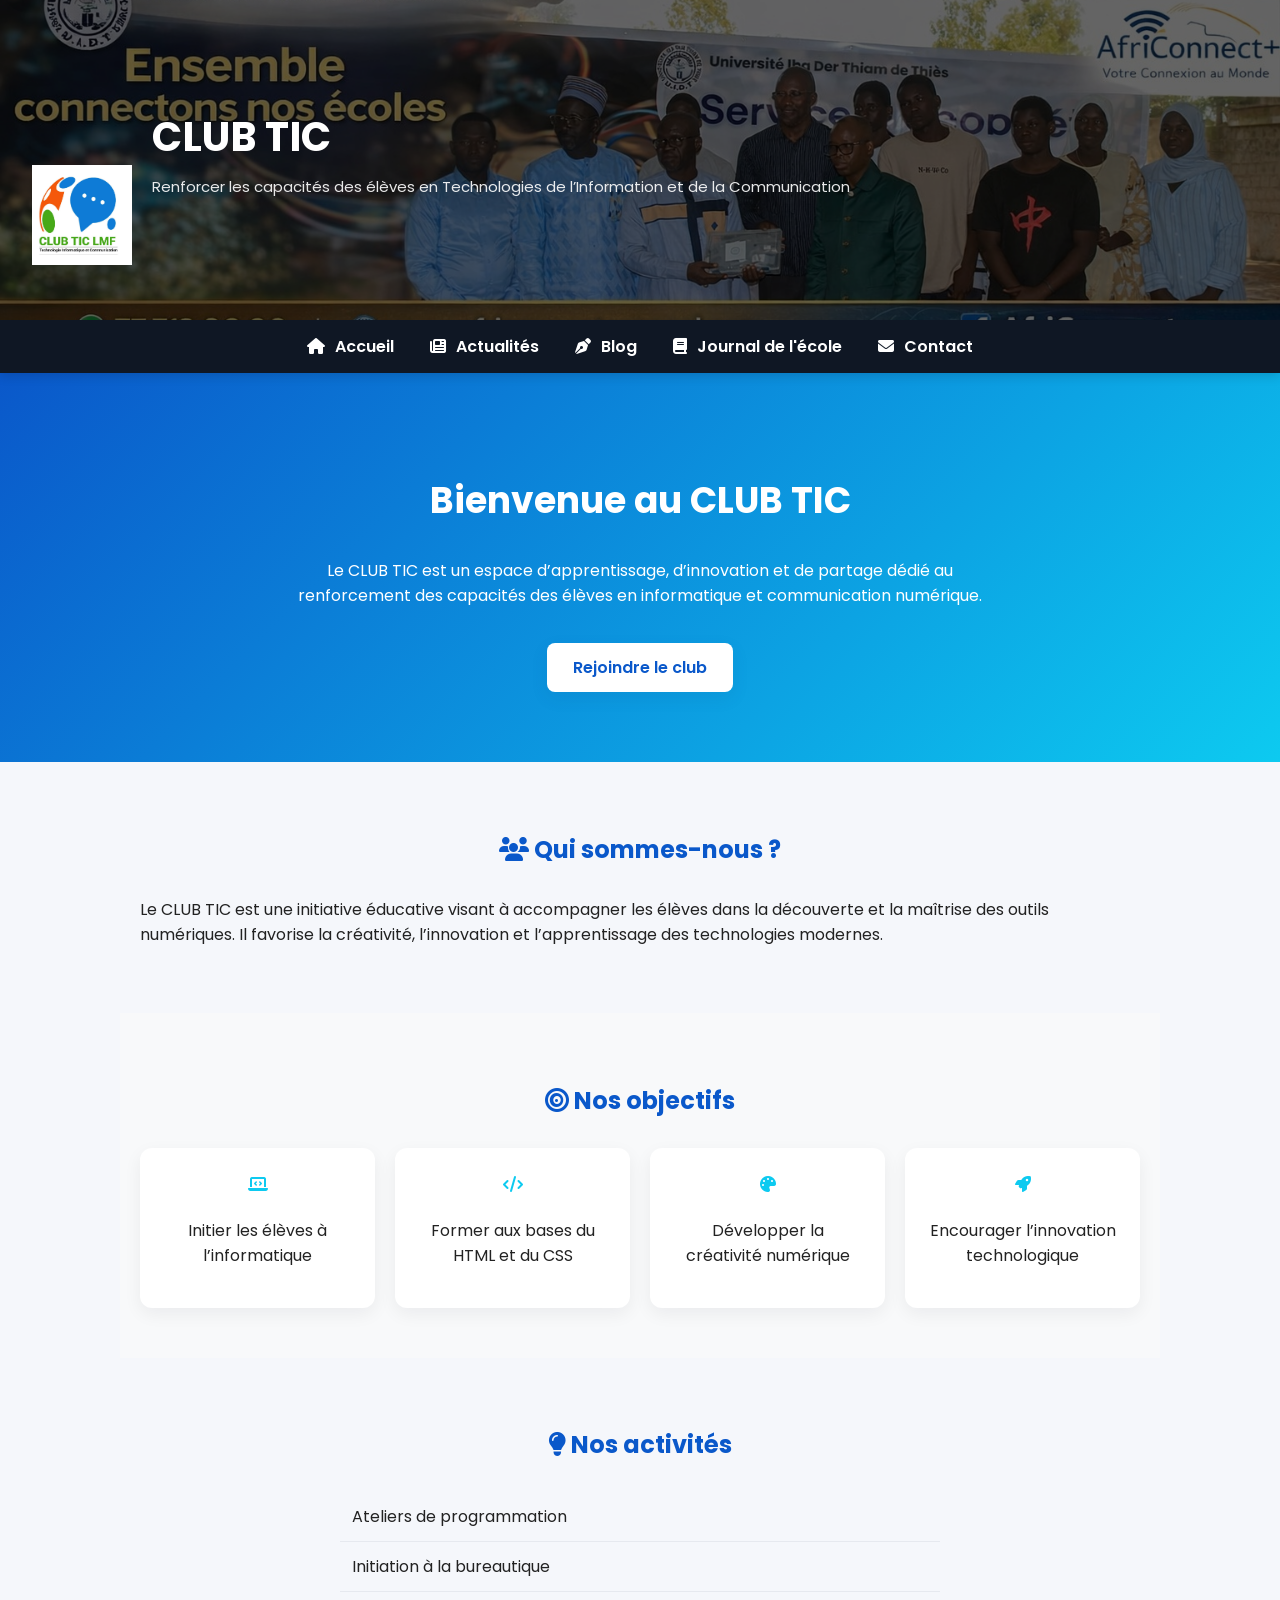
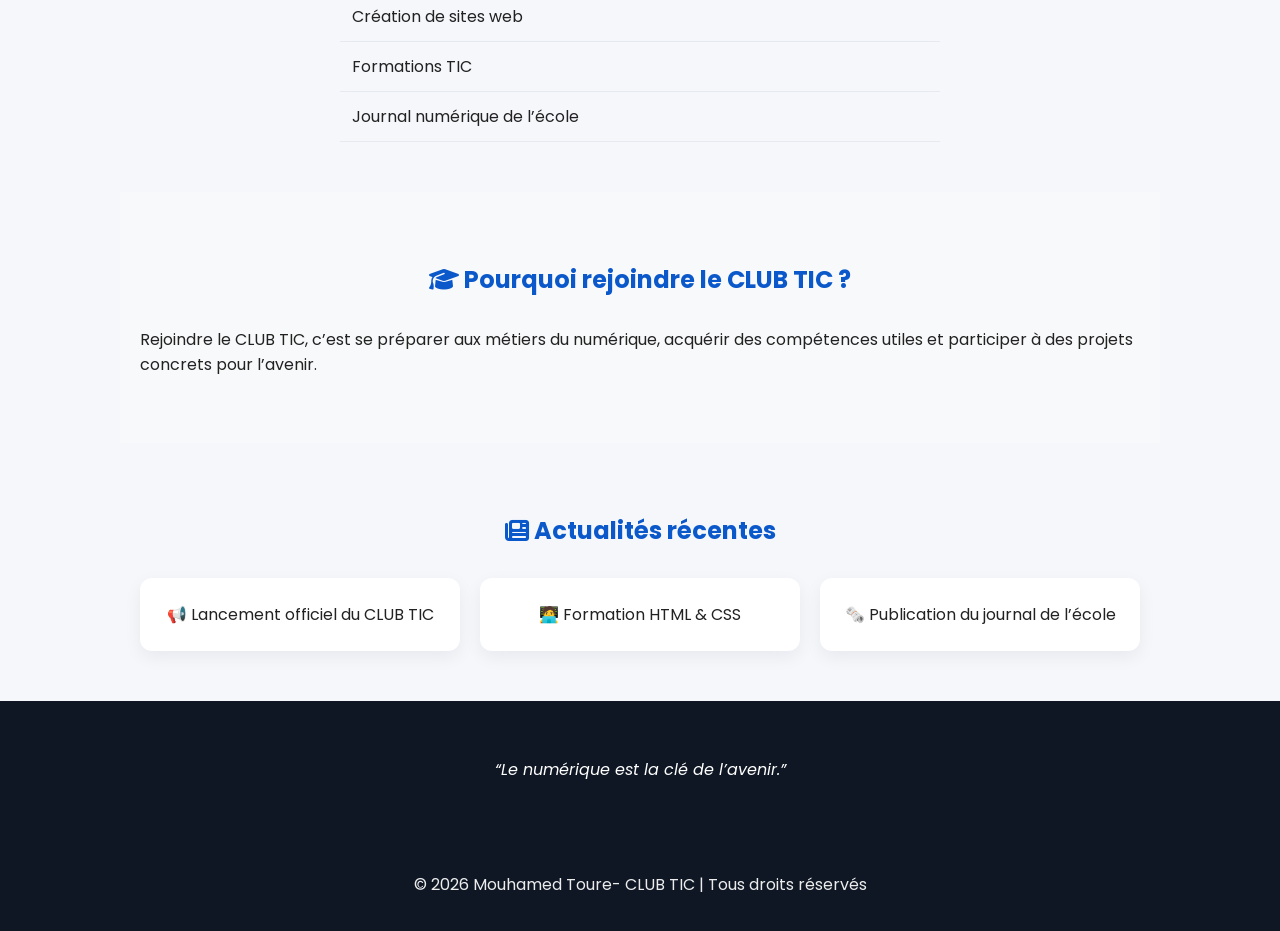
==== sitewebmf.html @ 50161efe "Add files via upload" ====
<!DOCTYPE html>
<html lang="fr">
<head>
    <meta charset="UTF-8">
    <title>CLUB TIC</title>

    <!-- Google Fonts -->
    <link href="https://fonts.googleapis.com/css2?family=Poppins:wght@300;400;600;700&display=swap" rel="stylesheet">

    <!-- CSS principal -->
    <link rel="stylesheet" href="siteweb.css">

    <!-- Icônes Font Awesome -->
    <link rel="stylesheet" href="https://cdnjs.cloudflare.com/ajax/libs/font-awesome/6.5.0/css/all.min.css">
</head>
<body>

    <a class="skip-link" href="#main">Passer au contenu</a>

<!-- ======================
     BANNIÈRE
====================== -->
<header class="banner">
    <div class="banner-content">
        <img src="images/logo.png" alt="Logo CLUB TIC" class="logo">

        <div class="banner-text">
            <h1>CLUB TIC</h1>
            <p>Renforcer les capacités des élèves en Technologies de l’Information et de la Communication</p>
        </div>
    </div>
</header>

<!-- ======================
     MENU
====================== -->
<nav class="menu">
    <ul>
        <li><a href="index.html"><i class="fa-solid fa-house"></i> Accueil</a></li>
        <li><a href="actualites.html"><i class="fa-solid fa-newspaper"></i> Actualités</a></li>
        <li><a href="blog.html"><i class="fa-solid fa-pen-nib"></i> Blog</a></li>
        <li><a href="journal.html"><i class="fa-solid fa-book"></i> Journal de l'école</a></li>
        <li><a href="contact.html"><i class="fa-solid fa-envelope"></i> Contact</a></li>
    </ul>
</nav>

<!-- ======================
     CONTENU
====================== -->
<main id="main">

    <!-- HERO -->
    <section class="hero">
        <h2>Bienvenue au CLUB TIC</h2>
        <p>
            Le CLUB TIC est un espace d’apprentissage, d’innovation et de partage
            dédié au renforcement des capacités des élèves en informatique
            et communication numérique.
        </p>
        <a href="#" class="btn">Rejoindre le club</a>
    </section>

    <!-- PRÉSENTATION -->
    <section class="section">
        <h2><i class="fa-solid fa-users"></i> Qui sommes-nous ?</h2>
        <p>
            Le CLUB TIC est une initiative éducative visant à accompagner les élèves
            dans la découverte et la maîtrise des outils numériques.
            Il favorise la créativité, l’innovation et l’apprentissage des technologies modernes.
        </p>
    </section>

    <!-- OBJECTIFS -->
    <section class="section bg-light">
        <h2><i class="fa-solid fa-bullseye"></i> Nos objectifs</h2>

        <div class="cards">
            <div class="card">
                <i class="fa-solid fa-laptop-code icon"></i>
                <p>Initier les élèves à l’informatique</p>
            </div>

            <div class="card">
                <i class="fa-solid fa-code icon"></i>
                <p>Former aux bases du HTML et du CSS</p>
            </div>

            <div class="card">
                <i class="fa-solid fa-palette icon"></i>
                <p>Développer la créativité numérique</p>
            </div>

            <div class="card">
                <i class="fa-solid fa-rocket icon"></i>
                <p>Encourager l’innovation technologique</p>
            </div>
        </div>
    </section>

    <!-- ACTIVITÉS -->
    <section class="section">
        <h2><i class="fa-solid fa-lightbulb"></i> Nos activités</h2>

        <ul class="list">
            <li>Ateliers de programmation</li>
            <li>Initiation à la bureautique</li>
            <li>Création de sites web</li>
            <li>Formations TIC</li>
            <li>Journal numérique de l’école</li>
        </ul>
    </section>

    <!-- POURQUOI -->
    <section class="section bg-light">
        <h2><i class="fa-solid fa-graduation-cap"></i> Pourquoi rejoindre le CLUB TIC ?</h2>
        <p>
            Rejoindre le CLUB TIC, c’est se préparer aux métiers du numérique,
            acquérir des compétences utiles et participer à des projets concrets
            pour l’avenir.
        </p>
    </section>

    <!-- ACTUALITÉS -->
    <section class="section">
        <h2><i class="fa-solid fa-newspaper"></i> Actualités récentes</h2>

        <div class="cards">
            <div class="card">📢 Lancement officiel du CLUB TIC</div>
            <div class="card">🧑‍💻 Formation HTML & CSS</div>
            <div class="card">🗞️ Publication du journal de l’école</div>
        </div>
    </section>

    <!-- CITATION -->
    <section class="quote">
        <p>“Le numérique est la clé de l’avenir.”</p>
    </section>

</main>

<!-- ======================
     PIED DE PAGE
====================== -->
<footer class="footer">
    <p>© 2026  Mouhamed Toure- CLUB TIC | Tous droits réservés</p>
</footer>

</body>
</html>
---- siteweb.css ----
/* ========================
   STYLE GÉNÉRAL
======================== */
:root{
    --bg: #f5f7fb;
    --primary: #0a58ca;
    --accent: #0dcaf0;
    --nav-bg: #0f1724;
    --muted: #6c757d;
}

body {
    margin: 0;
    font-family: 'Poppins', system-ui, -apple-system, 'Segoe UI', Roboto, 'Helvetica Neue', Arial, sans-serif;
    background-color: var(--bg);
    color: #222;
    -webkit-font-smoothing:antialiased;
    -moz-osx-font-smoothing:grayscale;
}

/* ========================
   BANNIÈRE
======================== */
.banner {
    background-image: url("images/banner.jpg");
    background-size: cover;
    background-position: center;
    height: 320px;
    position: relative;
}

.banner::before {
    content: "";
    position: absolute;
    inset: 0;
    background: rgba(0, 0, 0, 0.6);
}

.banner-content {
    position: relative;
    display: flex;
    align-items: center;
    height: 100%;
    padding: 0 32px;
    color: white;
}

.logo {
    width: 100px;
    margin-right: 20px;
    margin-top: 110px; /* descendre le logo davantage dans le site */
}
.banner-text h1 {
    margin: 0;
    font-size: 40px;
    letter-spacing: 0.6px;
}
.banner-text p {
    margin-top: 8px;
    font-size: 15px;
    color: rgba(255,255,255,0.9);
}
.menu {
    background: var(--nav-bg);
    position: sticky;
    top: 0;
    z-index: 50;
    box-shadow: 0 3px 10px rgba(2,6,23,0.15);
}

.menu ul {
    list-style: none;
    margin: 0;
    padding: 0;
    display: flex;
    justify-content: center;
}

.menu ul li a {
    display: block;
    padding: 14px 18px;
    color: white;
    text-decoration: none;
    font-weight: 600;
    transition: background-color .22s ease, color .22s ease, transform .12s ease;
    border-radius: 8px;
}

.menu ul li a i {
    margin-right: 6px;
}

.menu ul li a:hover {
    background-color: rgba(13,202,240,0.12);
    color: var(--accent);
    transform: translateY(-2px);
}

/* ========================
   HERO
======================== */
.hero {
    text-align: center;
    padding: 70px 20px;
    background: linear-gradient(135deg, var(--primary), var(--accent));
    color: white;
}

.hero h2 {
    font-size: 36px;
}

.hero p {
    max-width: 700px;
    margin: 15px auto;
}

.hero-sub{
    max-width: 680px;
    margin: 10px auto 0;
    color: rgba(255,255,255,0.95);
    font-weight: 300;
}

.hero-actions{
    display:flex;
    gap:12px;
    justify-content:center;
    margin-top:20px;
    flex-wrap:wrap;
}

.btn-outline{
    background: transparent;
    color: rgba(255,255,255,0.95);
    border: 2px solid rgba(255,255,255,0.22);
    padding: 10px 22px;
    border-radius: 8px;
    font-weight:600;
    transition: background .18s ease, transform .12s ease, border-color .12s ease;
}
.btn-outline:hover{background: rgba(255,255,255,0.08); border-color: rgba(255,255,255,0.38); transform: translateY(-3px)}
.btn:focus, .btn-outline:focus{outline:3px solid rgba(13,202,240,0.18)}

.btn {
    display: inline-block;
    margin-top: 20px;
    padding: 12px 26px;
    background: white;
    color: var(--primary);
    text-decoration: none;
    font-weight: 600;
    border-radius: 8px;
    box-shadow: 0 6px 18px rgba(12,58,110,0.08);
    transition: transform .18s ease, box-shadow .18s ease;
}

.btn:hover {
    transform: translateY(-3px);
    box-shadow: 0 10px 30px rgba(12,58,110,0.12);
}

/* ========================
   SECTIONS
======================== */
.section {
    padding: 50px 20px;
    max-width: 1000px;
    margin: auto;
}

.section h2 {
    text-align: center;
    color: #0a58ca;
    margin-bottom: 30px;
}

.bg-light {
    background: #f8f9fa;
}

/* ========================
   CARTES
======================== */
.cards {
    display: grid;
    grid-template-columns: repeat(auto-fit, minmax(220px, 1fr));
    gap: 20px;
}

.card {
    background: white;
    padding: 24px;
    text-align: center;
    border-radius: 12px;
    box-shadow: 0 6px 18px rgba(15,23,42,0.06);
    transition: transform .16s ease, box-shadow .16s ease;
}

.card:hover{
    transform: translateY(-6px);
    box-shadow: 0 18px 36px rgba(15,23,42,0.12);
}

.card i {
    color: var(--accent);
    margin-bottom: 10px;
}

/* ========================
   LISTE
======================== */
.list {
    max-width: 600px;
    margin: auto;
    list-style: none;
    padding: 0;
}

.list li {
    padding: 12px;
    border-bottom: 1px solid #e6e9ef;
}

.list i {
    color: green;
    margin-right: 8px;
}

/* ========================
   CITATION
======================== */
.quote {
    background: #0f1724;
    color: white;
    text-align: center;
    padding: 40px 20px;
    font-style: italic;
}

/* ========================
   FOOTER
======================== */
.footer {
    text-align: center;
    background-color: #0f1724;
    color: rgba(255,255,255,0.92);
    padding: 18px 12px;
}

/* ========================
   RESPONSIVE
======================== */
@media (max-width: 768px) {
    .banner-content {
        flex-direction: column;
        text-align: center;
    }

    .logo {
        margin-bottom: 15px;
        margin-top: 0; /* annule le décalage vertical sur mobile */
    }

    .menu ul {
        flex-direction: column;
    }

    .banner-text h1 {
        font-size: 30px;
    }

    .hero h2 {
        font-size: 28px;
    }
}

/* Small utility */
.muted{color:var(--muted);}

a{color:inherit}

/* Improve images responsiveness */
img{max-width:100%;height:auto;display:block}

/* Skip link for accessibility */
.skip-link{
    position:absolute;
    left:16px;
    top:-48px;
    background:#fff;
    color:var(--nav-bg);
    padding:8px 12px;
    border-radius:6px;
    box-shadow:0 6px 18px rgba(2,6,23,0.08);
    z-index:120;
    text-decoration:none;
    font-weight:600;
}
.skip-link:focus{top:16px;outline:3px solid rgba(13,202,240,0.25)}
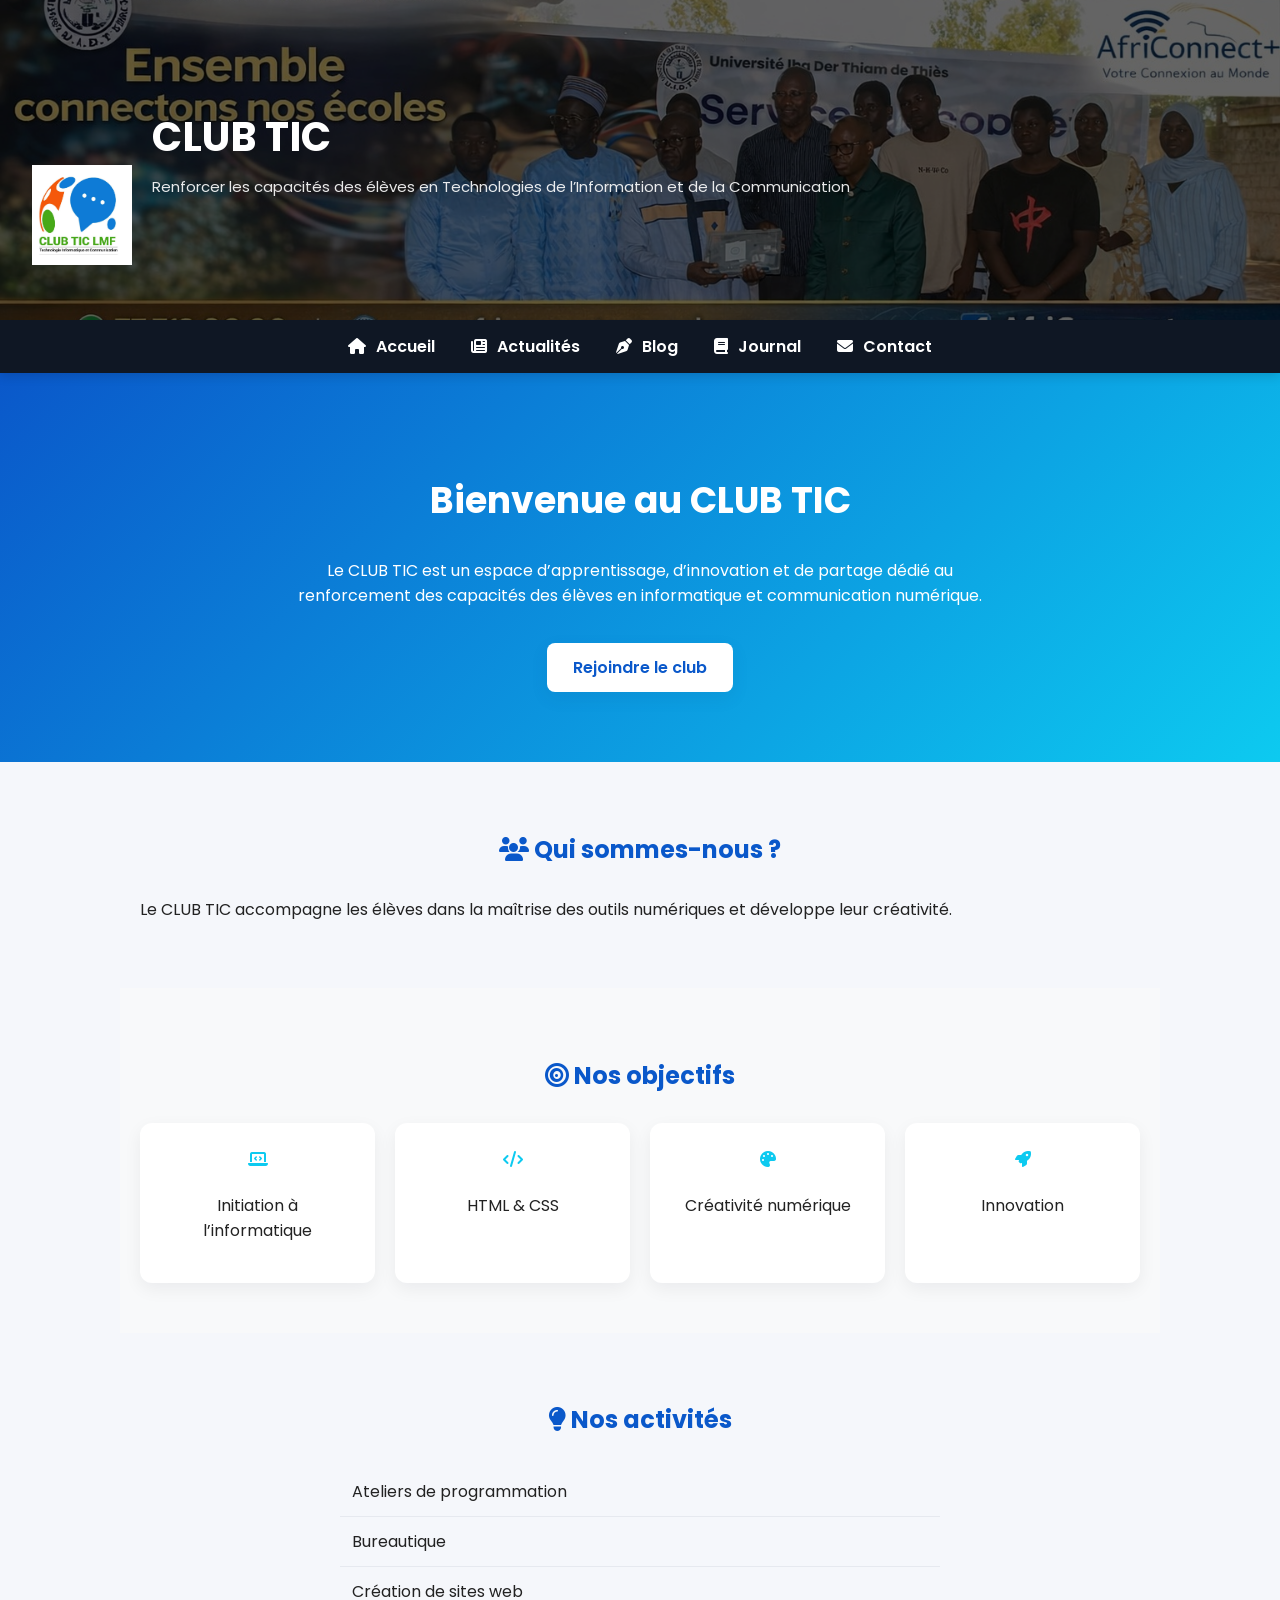
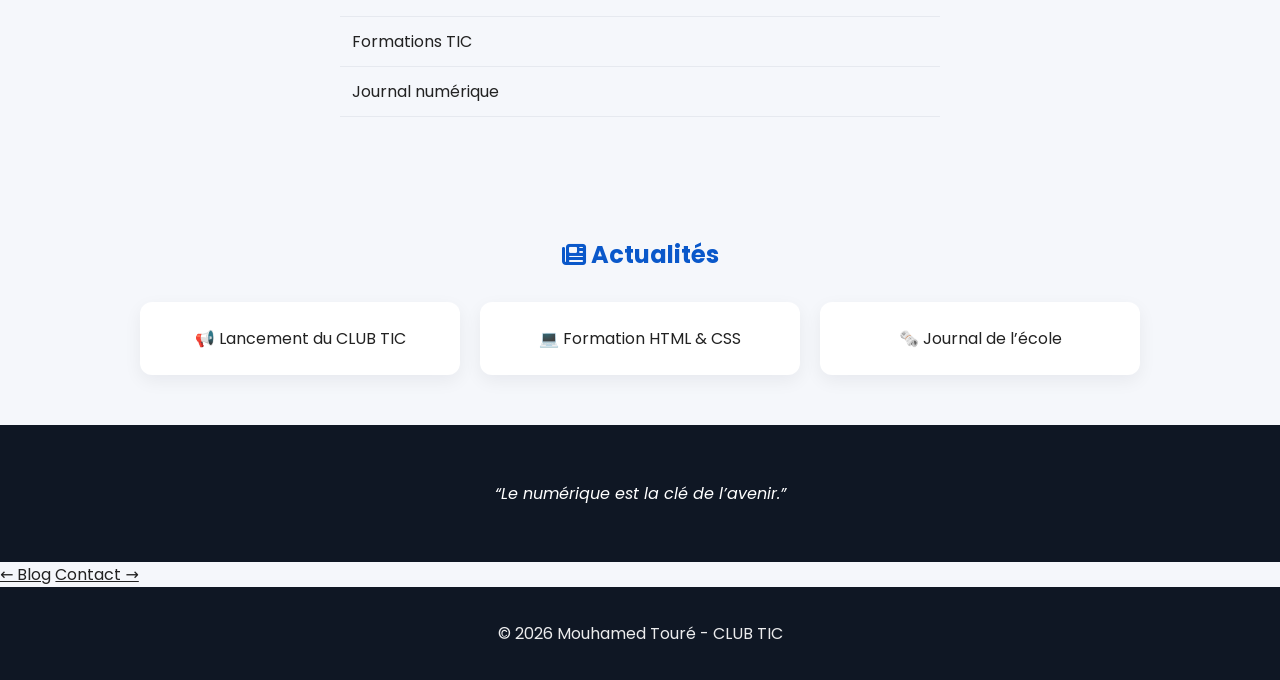
==== commit 7492c946: "Refactor HTML structure and improve content" ====
--- a/sitewebmf.html
+++ b/sitewebmf.html
@@ -7,19 +7,17 @@
     <!-- Google Fonts -->
     <link href="https://fonts.googleapis.com/css2?family=Poppins:wght@300;400;600;700&display=swap" rel="stylesheet">
 
-    <!-- CSS principal -->
+    <!-- CSS -->
     <link rel="stylesheet" href="siteweb.css">
 
-    <!-- Icônes Font Awesome -->
+    <!-- Font Awesome -->
     <link rel="stylesheet" href="https://cdnjs.cloudflare.com/ajax/libs/font-awesome/6.5.0/css/all.min.css">
 </head>
 <body>
 
-    <a class="skip-link" href="#main">Passer au contenu</a>
+<a class="skip-link" href="#main">Passer au contenu</a>
 
-<!-- ======================
-     BANNIÈRE
-====================== -->
+<!-- BANNIÈRE -->
 <header class="banner">
     <div class="banner-content">
         <img src="images/logo.png" alt="Logo CLUB TIC" class="logo">
@@ -31,118 +29,107 @@
     </div>
 </header>
 
-<!-- ======================
-     MENU
-====================== -->
+<!-- MENU -->
 <nav class="menu">
     <ul>
-        <li><a href="index.html"><i class="fa-solid fa-house"></i> Accueil</a></li>
+        <li><a href="index.html" class="active"><i class="fa-solid fa-house"></i> Accueil</a></li>
         <li><a href="actualites.html"><i class="fa-solid fa-newspaper"></i> Actualités</a></li>
         <li><a href="blog.html"><i class="fa-solid fa-pen-nib"></i> Blog</a></li>
-        <li><a href="journal.html"><i class="fa-solid fa-book"></i> Journal de l'école</a></li>
+        <li><a href="journal.html"><i class="fa-solid fa-book"></i> Journal</a></li>
         <li><a href="contact.html"><i class="fa-solid fa-envelope"></i> Contact</a></li>
     </ul>
 </nav>
 
-<!-- ======================
-     CONTENU
-====================== -->
+<!-- CONTENU -->
 <main id="main">
 
-    <!-- HERO -->
-    <section class="hero">
-        <h2>Bienvenue au CLUB TIC</h2>
-        <p>
-            Le CLUB TIC est un espace d’apprentissage, d’innovation et de partage
-            dédié au renforcement des capacités des élèves en informatique
-            et communication numérique.
-        </p>
-        <a href="#" class="btn">Rejoindre le club</a>
-    </section>
+<!-- HERO -->
+<section class="hero">
+    <h2>Bienvenue au CLUB TIC</h2>
+    <p>
+        Le CLUB TIC est un espace d’apprentissage, d’innovation et de partage
+        dédié au renforcement des capacités des élèves en informatique
+        et communication numérique.
+    </p>
+    <a href="contact.html" class="btn">Rejoindre le club</a>
+</section>
 
-    <!-- PRÉSENTATION -->
-    <section class="section">
-        <h2><i class="fa-solid fa-users"></i> Qui sommes-nous ?</h2>
-        <p>
-            Le CLUB TIC est une initiative éducative visant à accompagner les élèves
-            dans la découverte et la maîtrise des outils numériques.
-            Il favorise la créativité, l’innovation et l’apprentissage des technologies modernes.
-        </p>
-    </section>
+<!-- PRÉSENTATION -->
+<section class="section">
+    <h2><i class="fa-solid fa-users"></i> Qui sommes-nous ?</h2>
+    <p>
+        Le CLUB TIC accompagne les élèves dans la maîtrise des outils numériques
+        et développe leur créativité.
+    </p>
+</section>
 
-    <!-- OBJECTIFS -->
-    <section class="section bg-light">
-        <h2><i class="fa-solid fa-bullseye"></i> Nos objectifs</h2>
+<!-- OBJECTIFS -->
+<section class="section bg-light">
+    <h2><i class="fa-solid fa-bullseye"></i> Nos objectifs</h2>
 
-        <div class="cards">
-            <div class="card">
-                <i class="fa-solid fa-laptop-code icon"></i>
-                <p>Initier les élèves à l’informatique</p>
-            </div>
+    <div class="cards">
+        <div class="card">
+            <i class="fa-solid fa-laptop-code icon"></i>
+            <p>Initiation à l’informatique</p>
+        </div>
 
-            <div class="card">
-                <i class="fa-solid fa-code icon"></i>
-                <p>Former aux bases du HTML et du CSS</p>
-            </div>
+        <div class="card">
+            <i class="fa-solid fa-code icon"></i>
+            <p>HTML & CSS</p>
+        </div>
 
-            <div class="card">
-                <i class="fa-solid fa-palette icon"></i>
-                <p>Développer la créativité numérique</p>
-            </div>
+        <div class="card">
+            <i class="fa-solid fa-palette icon"></i>
+            <p>Créativité numérique</p>
+        </div>
 
-            <div class="card">
-                <i class="fa-solid fa-rocket icon"></i>
-                <p>Encourager l’innovation technologique</p>
-            </div>
+        <div class="card">
+            <i class="fa-solid fa-rocket icon"></i>
+            <p>Innovation</p>
         </div>
-    </section>
+    </div>
+</section>
 
-    <!-- ACTIVITÉS -->
-    <section class="section">
-        <h2><i class="fa-solid fa-lightbulb"></i> Nos activités</h2>
+<!-- ACTIVITÉS -->
+<section class="section">
+    <h2><i class="fa-solid fa-lightbulb"></i> Nos activités</h2>
 
-        <ul class="list">
-            <li>Ateliers de programmation</li>
-            <li>Initiation à la bureautique</li>
-            <li>Création de sites web</li>
-            <li>Formations TIC</li>
-            <li>Journal numérique de l’école</li>
-        </ul>
-    </section>
+    <ul class="list">
+        <li>Ateliers de programmation</li>
+        <li>Bureautique</li>
+        <li>Création de sites web</li>
+        <li>Formations TIC</li>
+        <li>Journal numérique</li>
+    </ul>
+</section>
 
-    <!-- POURQUOI -->
-    <section class="section bg-light">
-        <h2><i class="fa-solid fa-graduation-cap"></i> Pourquoi rejoindre le CLUB TIC ?</h2>
-        <p>
-            Rejoindre le CLUB TIC, c’est se préparer aux métiers du numérique,
-            acquérir des compétences utiles et participer à des projets concrets
-            pour l’avenir.
-        </p>
-    </section>
+<!-- ACTUALITÉS -->
+<section class="section">
+    <h2><i class="fa-solid fa-newspaper"></i> Actualités</h2>
 
-    <!-- ACTUALITÉS -->
-    <section class="section">
-        <h2><i class="fa-solid fa-newspaper"></i> Actualités récentes</h2>
+    <div class="cards">
+        <div class="card">📢 Lancement du CLUB TIC</div>
+        <div class="card">💻 Formation HTML & CSS</div>
+        <div class="card">🗞️ Journal de l’école</div>
+    </div>
+</section>
 
-        <div class="cards">
-            <div class="card">📢 Lancement officiel du CLUB TIC</div>
-            <div class="card">🧑‍💻 Formation HTML & CSS</div>
-            <div class="card">🗞️ Publication du journal de l’école</div>
-        </div>
-    </section>
+<!-- CITATION -->
+<section class="quote">
+    <p>“Le numérique est la clé de l’avenir.”</p>
+</section>
 
-    <!-- CITATION -->
-    <section class="quote">
-        <p>“Le numérique est la clé de l’avenir.”</p>
-    </section>
+<!-- NAVIGATION -->
+<div class="navigation-rapide">
+    <a href="blog.html" class="btn-nav">← Blog</a>
+    <a href="contact.html" class="btn-nav">Contact →</a>
+</div>
 
 </main>
 
-<!-- ======================
-     PIED DE PAGE
-====================== -->
+<!-- FOOTER -->
 <footer class="footer">
-    <p>© 2026  Mouhamed Toure- CLUB TIC | Tous droits réservés</p>
+    <p>© 2026 Mouhamed Touré - CLUB TIC</p>
 </footer>
 
 </body>
